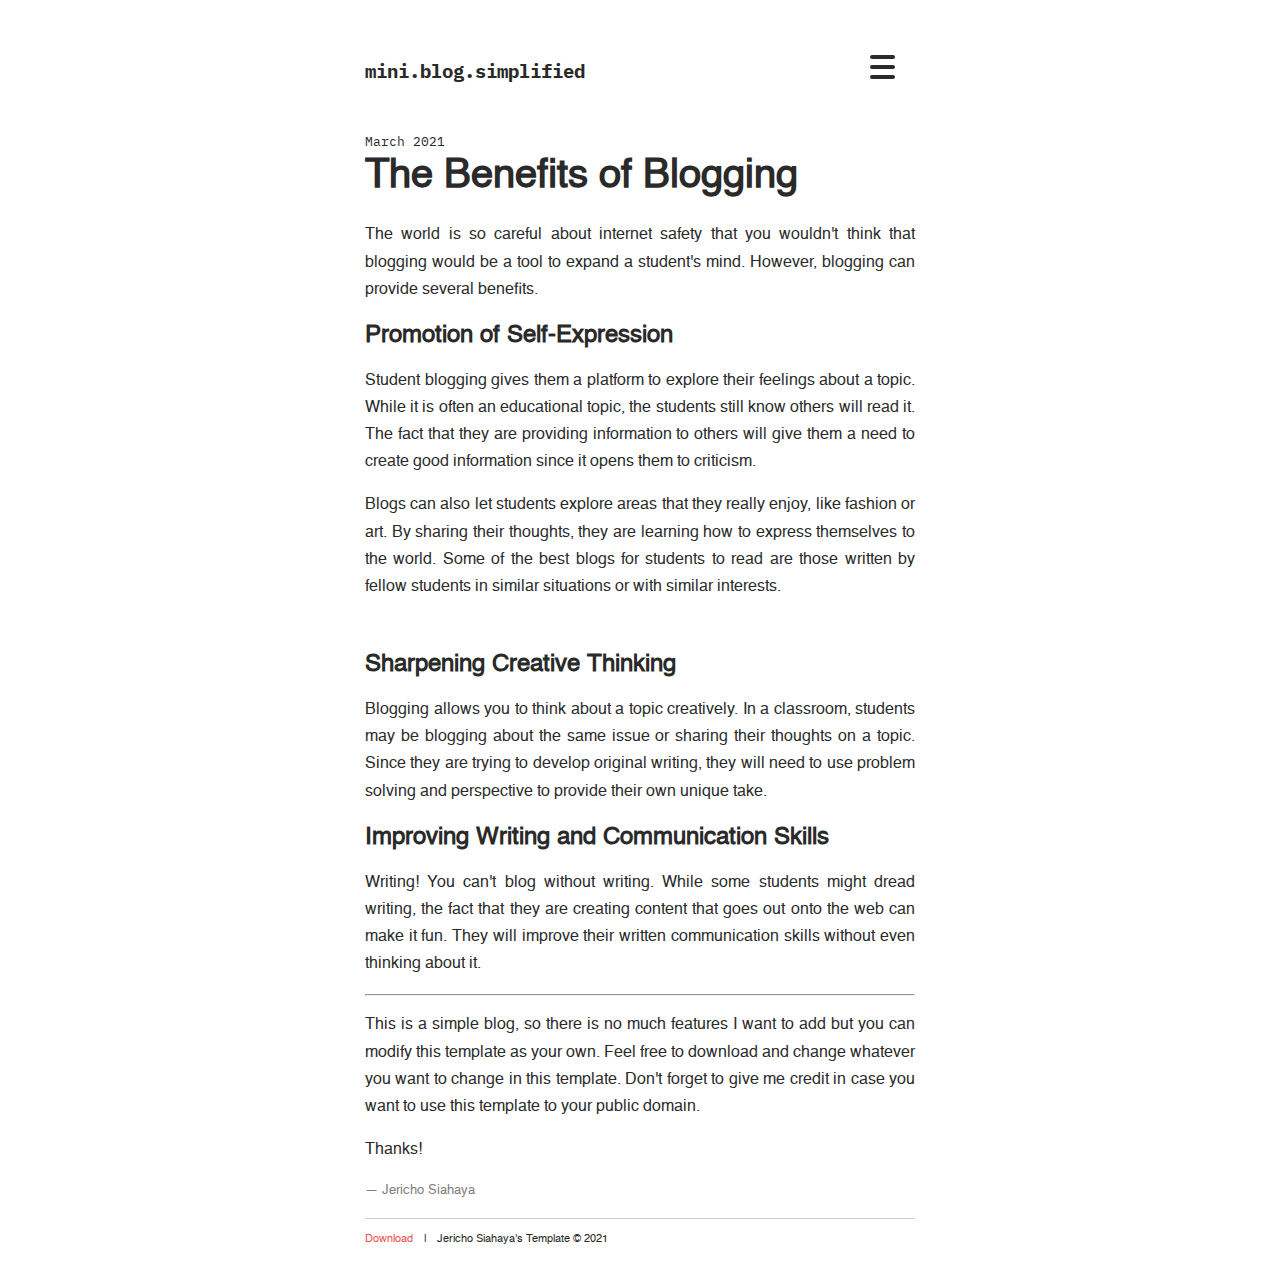
==== miniblog-simplified/index.html @ cdc386af "Update index.html" ====
<!DOCTYPE html>
<html lang="en" dir="ltr">

<head>
  <meta charset="utf-8">
  <meta name="theme-color" content="#2a2a2a">
  <meta name="viewport" content="width=device-width, initial-scale=1.0">
  <link rel="shortcut icon" href="assets/pictures/icon.png" />
  <link href="https://fonts.googleapis.com/css?family=IBM+Plex+Mono&display=swap" rel="stylesheet">
  <link rel="stylesheet" href="https://cdnjs.cloudflare.com/ajax/libs/Chart.js/2.9.3/Chart.css" />
  <link rel="stylesheet" href="https://cdnjs.cloudflare.com/ajax/libs/Chart.js/2.9.3/Chart.css" />
  <link href="https://unpkg.com/aos@2.3.1/dist/aos.css" rel="stylesheet">
  <link href="https://emoji-css.afeld.me/emoji.css" rel="stylesheet">
  <link rel="stylesheet" href="assets/styles/hamburger.css">
  <link rel="stylesheet" href="assets/styles/style.min.css?version=1">
  <title>Mini Blog Simplified Template | Jericho Siahaya</title>
</head>

<body>
  <div class="container">
    <!-- Title & Header -->
    <div class="title">
      <a href="https://data.ultimagz.com/">
        <h3 class="mod-title"><i class="em em-kiwifruit" aria-role="presentation" aria-label="KIWIFRUIT"></i></i>
          mini.blog.simplified</h3>
      </a>
      <nav>
        <div class="hamburger hamburger--elastic" style="float:right;">
          <div class="hamburger-box">
            <div class="hamburger-inner"></div>
          </div>
        </div>
      </nav>
    </div>

    <!--Navbar Hamburger-->
    <div id="popUpNav" class="menu" onclick="closeNav()">
      <a href="tips.html" target="_blank">
        <h2> Some Tips </h2>
      </a>
      <a href="https://github.com/jerichosiahaya" target="_blank">
        <h2> My Github </h2>
      </a>
      <a href="https://github.com/jerichosiahaya/miniblog-simplified" target="_blank">
        <h2> Download this template </h2>
      </a>
      <div class="footer-nav">
        <i class="em em-email" aria-role="presentation" aria-label="ENVELOPE"></i> <b><u>jericho.siahaya@gmail.com</u></b></a>
      </div>
    </div>

    <!-- Content -->
    <div id="wrapper">
      <!-- Date and Title -->
      <!-- Use class="img-center" for centering the pictures -->
      <div class="caption">March 2021</div>
      <h1>The Benefits of Blogging</h1>

      <!-- Paragraph, pictures or videos goes here  -->
      <p>The world is so careful about internet safety that you wouldn't think that blogging would be a tool to expand
        a
        student's mind. However, blogging can provide several benefits.</p>
      <h2>Promotion of Self-Expression</h2>
      <p>Student blogging gives them a platform to explore their feelings about a topic. While it is often an
        educational topic, the students still know others will read it. The fact that they are providing information to
        others will give them a need to create good information since it opens them to criticism.
      </p>
      <p>Blogs can also let students explore areas that they really enjoy, like fashion or art. By sharing their
        thoughts, they are learning how to express themselves to the world. Some of the best blogs for students to read
        are those written by fellow students in similar situations or with similar interests.</p>

      <!--Pictures-->
      <!-- I use class name meme because the original is intended for a meme :) -->
      <div class="item" data-aos="fade">
        <img class="meme" src="https://d1y8sb8igg2f8e.cloudfront.net/images/shutterstock_1670558224.width-800.jpg"
          alt="">
      </div>
      <h2>Sharpening Creative Thinking</h2>
      <p>Blogging allows you to think about a topic creatively. In a classroom, students may be blogging about the same
        issue or sharing their thoughts on a topic. Since they are trying to develop original writing, they will need to
        use problem solving and perspective to provide their own unique take.</p>
      <h2>Improving Writing and Communication Skills</h2>
      <p>Writing! You can't blog without writing. While some students might dread writing, the fact that they are
        creating content that goes out onto the web can make it fun. They will improve their written communication
        skills without even thinking about it.</p>
      <hr>
      <p>This is a simple blog, so there is no much features I want to add but you can modify this template as your own.
        Feel free to download and change whatever you want to change in this template. Don't forget to give me credit in
        case you want to use this template to your public domain.</p>

      <p>Thanks!</p>
      <p style="font-size: small; color: grey;">— Jericho Siahaya</p>


      <!-- Footer -->
      <div class="footer">
        <p><a href="https://github.com/jerichosiahaya/miniblog-simplified" target="_blank">Download</a></p>
        <p>|</p>
        <p>Jericho Siahaya's Template © 2021</p>
      </div>
      <!-- Footer -->

      <!--close wrapper-->
    </div>
    <!--close container-->
  </div>
  <!-- JS Script goes here -->
  <script src="https://cdnjs.cloudflare.com/ajax/libs/Chart.js/2.9.3/Chart.bundle.min.js"></script>
  <script src="https://cdnjs.cloudflare.com/ajax/libs/Chart.js/2.9.3/Chart.min.js"></script>
  <script src="https://unpkg.com/aos@2.3.1/dist/aos.js"></script>
  <script src="assets/script/script.min.js?version=2" charset="utf-8"></script>
</body>

</html>
---- miniblog-simplified/assets/styles/hamburger.css ----
/*!
 * Hamburgers
 * @description Tasty CSS-animated hamburgers
 * @author Jonathan Suh @jonsuh
 * @site https://jonsuh.com/hamburgers
 * @link https://github.com/jonsuh/hamburgers
 */
.hamburger {
  padding: 15px 15px;
  display: inline-block;
  cursor: pointer;
  transition-property: opacity, filter;
  transition-duration: 0.15s;
  transition-timing-function: linear;
  font: inherit;
  color: inherit;
  text-transform: none;
  background-color: transparent;
  border: 0;
  margin: 0;
  overflow: visible; }
  .hamburger:hover {
    opacity: 0.7; }
  .hamburger.is-active:hover {
    opacity: 0.7; }
  .hamburger.is-active .hamburger-inner,
  .hamburger.is-active .hamburger-inner::before,
  .hamburger.is-active .hamburger-inner::after {
    background-color: #2a2a2a; }

.hamburger-box {
  width: 30px;
  height: 24px;
  display: inline-block;
  position: relative; }

.hamburger-inner {
  display: block;
  top: 50%;
  margin-top: -2px; }
  .hamburger-inner, .hamburger-inner::before, .hamburger-inner::after {
    width: 25px;
    height: 4px;
    background-color: #2a2a2a;
    border-radius: 4px;
    position: absolute;
    transition-property: transform;
    transition-duration: 0.15s;
    transition-timing-function: ease; }
  .hamburger-inner::before, .hamburger-inner::after {
    content: "";
    display: block; }
  .hamburger-inner::before {
    top: -5px; }
  .hamburger-inner::after {
    bottom: -5px; }

/*
   * 3DX
   */
.hamburger--3dx .hamburger-box {
  perspective: 80px; }

.hamburger--3dx .hamburger-inner {
  transition: transform 0.15s cubic-bezier(0.645, 0.045, 0.355, 1), background-color 0s 0.1s cubic-bezier(0.645, 0.045, 0.355, 1); }
  .hamburger--3dx .hamburger-inner::before, .hamburger--3dx .hamburger-inner::after {
    transition: transform 0s 0.1s cubic-bezier(0.645, 0.045, 0.355, 1); }

.hamburger--3dx.is-active .hamburger-inner {
  background-color: transparent !important;
  transform: rotateY(180deg); }
  .hamburger--3dx.is-active .hamburger-inner::before {
    transform: translate3d(0, 10px, 0) rotate(45deg); }
  .hamburger--3dx.is-active .hamburger-inner::after {
    transform: translate3d(0, -10px, 0) rotate(-45deg); }

/*
   * 3DX Reverse
   */
.hamburger--3dx-r .hamburger-box {
  perspective: 80px; }

.hamburger--3dx-r .hamburger-inner {
  transition: transform 0.15s cubic-bezier(0.645, 0.045, 0.355, 1), background-color 0s 0.1s cubic-bezier(0.645, 0.045, 0.355, 1); }
  .hamburger--3dx-r .hamburger-inner::before, .hamburger--3dx-r .hamburger-inner::after {
    transition: transform 0s 0.1s cubic-bezier(0.645, 0.045, 0.355, 1); }

.hamburger--3dx-r.is-active .hamburger-inner {
  background-color: transparent !important;
  transform: rotateY(-180deg); }
  .hamburger--3dx-r.is-active .hamburger-inner::before {
    transform: translate3d(0, 10px, 0) rotate(45deg); }
  .hamburger--3dx-r.is-active .hamburger-inner::after {
    transform: translate3d(0, -10px, 0) rotate(-45deg); }

/*
   * 3DY
   */
.hamburger--3dy .hamburger-box {
  perspective: 80px; }

.hamburger--3dy .hamburger-inner {
  transition: transform 0.15s cubic-bezier(0.645, 0.045, 0.355, 1), background-color 0s 0.1s cubic-bezier(0.645, 0.045, 0.355, 1); }
  .hamburger--3dy .hamburger-inner::before, .hamburger--3dy .hamburger-inner::after {
    transition: transform 0s 0.1s cubic-bezier(0.645, 0.045, 0.355, 1); }

.hamburger--3dy.is-active .hamburger-inner {
  background-color: transparent !important;
  transform: rotateX(-180deg); }
  .hamburger--3dy.is-active .hamburger-inner::before {
    transform: translate3d(0, 10px, 0) rotate(45deg); }
  .hamburger--3dy.is-active .hamburger-inner::after {
    transform: translate3d(0, -10px, 0) rotate(-45deg); }

/*
   * 3DY Reverse
   */
.hamburger--3dy-r .hamburger-box {
  perspective: 80px; }

.hamburger--3dy-r .hamburger-inner {
  transition: transform 0.15s cubic-bezier(0.645, 0.045, 0.355, 1), background-color 0s 0.1s cubic-bezier(0.645, 0.045, 0.355, 1); }
  .hamburger--3dy-r .hamburger-inner::before, .hamburger--3dy-r .hamburger-inner::after {
    transition: transform 0s 0.1s cubic-bezier(0.645, 0.045, 0.355, 1); }

.hamburger--3dy-r.is-active .hamburger-inner {
  background-color: transparent !important;
  transform: rotateX(180deg); }
  .hamburger--3dy-r.is-active .hamburger-inner::before {
    transform: translate3d(0, 10px, 0) rotate(45deg); }
  .hamburger--3dy-r.is-active .hamburger-inner::after {
    transform: translate3d(0, -10px, 0) rotate(-45deg); }

/*
   * 3DXY
   */
.hamburger--3dxy .hamburger-box {
  perspective: 80px; }

.hamburger--3dxy .hamburger-inner {
  transition: transform 0.15s cubic-bezier(0.645, 0.045, 0.355, 1), background-color 0s 0.1s cubic-bezier(0.645, 0.045, 0.355, 1); }
  .hamburger--3dxy .hamburger-inner::before, .hamburger--3dxy .hamburger-inner::after {
    transition: transform 0s 0.1s cubic-bezier(0.645, 0.045, 0.355, 1); }

.hamburger--3dxy.is-active .hamburger-inner {
  background-color: transparent !important;
  transform: rotateX(180deg) rotateY(180deg); }
  .hamburger--3dxy.is-active .hamburger-inner::before {
    transform: translate3d(0, 10px, 0) rotate(45deg); }
  .hamburger--3dxy.is-active .hamburger-inner::after {
    transform: translate3d(0, -10px, 0) rotate(-45deg); }

/*
   * 3DXY Reverse
   */
.hamburger--3dxy-r .hamburger-box {
  perspective: 80px; }

.hamburger--3dxy-r .hamburger-inner {
  transition: transform 0.15s cubic-bezier(0.645, 0.045, 0.355, 1), background-color 0s 0.1s cubic-bezier(0.645, 0.045, 0.355, 1); }
  .hamburger--3dxy-r .hamburger-inner::before, .hamburger--3dxy-r .hamburger-inner::after {
    transition: transform 0s 0.1s cubic-bezier(0.645, 0.045, 0.355, 1); }

.hamburger--3dxy-r.is-active .hamburger-inner {
  background-color: transparent !important;
  transform: rotateX(180deg) rotateY(180deg) rotateZ(-180deg); }
  .hamburger--3dxy-r.is-active .hamburger-inner::before {
    transform: translate3d(0, 10px, 0) rotate(45deg); }
  .hamburger--3dxy-r.is-active .hamburger-inner::after {
    transform: translate3d(0, -10px, 0) rotate(-45deg); }

/*
   * Arrow
   */
.hamburger--arrow.is-active .hamburger-inner::before {
  transform: translate3d(-8px, 0, 0) rotate(-45deg) scale(0.7, 1); }

.hamburger--arrow.is-active .hamburger-inner::after {
  transform: translate3d(-8px, 0, 0) rotate(45deg) scale(0.7, 1); }

/*
   * Arrow Right
   */
.hamburger--arrow-r.is-active .hamburger-inner::before {
  transform: translate3d(8px, 0, 0) rotate(45deg) scale(0.7, 1); }

.hamburger--arrow-r.is-active .hamburger-inner::after {
  transform: translate3d(8px, 0, 0) rotate(-45deg) scale(0.7, 1); }

/*
   * Arrow Alt
   */
.hamburger--arrowalt .hamburger-inner::before {
  transition: top 0.1s 0.1s ease, transform 0.1s cubic-bezier(0.165, 0.84, 0.44, 1); }

.hamburger--arrowalt .hamburger-inner::after {
  transition: bottom 0.1s 0.1s ease, transform 0.1s cubic-bezier(0.165, 0.84, 0.44, 1); }

.hamburger--arrowalt.is-active .hamburger-inner::before {
  top: 0;
  transform: translate3d(-8px, -10px, 0) rotate(-45deg) scale(0.7, 1);
  transition: top 0.1s ease, transform 0.1s 0.1s cubic-bezier(0.895, 0.03, 0.685, 0.22); }

.hamburger--arrowalt.is-active .hamburger-inner::after {
  bottom: 0;
  transform: translate3d(-8px, 10px, 0) rotate(45deg) scale(0.7, 1);
  transition: bottom 0.1s ease, transform 0.1s 0.1s cubic-bezier(0.895, 0.03, 0.685, 0.22); }

/*
   * Arrow Alt Right
   */
.hamburger--arrowalt-r .hamburger-inner::before {
  transition: top 0.1s 0.1s ease, transform 0.1s cubic-bezier(0.165, 0.84, 0.44, 1); }

.hamburger--arrowalt-r .hamburger-inner::after {
  transition: bottom 0.1s 0.1s ease, transform 0.1s cubic-bezier(0.165, 0.84, 0.44, 1); }

.hamburger--arrowalt-r.is-active .hamburger-inner::before {
  top: 0;
  transform: translate3d(8px, -10px, 0) rotate(45deg) scale(0.7, 1);
  transition: top 0.1s ease, transform 0.1s 0.1s cubic-bezier(0.895, 0.03, 0.685, 0.22); }

.hamburger--arrowalt-r.is-active .hamburger-inner::after {
  bottom: 0;
  transform: translate3d(8px, 10px, 0) rotate(-45deg) scale(0.7, 1);
  transition: bottom 0.1s ease, transform 0.1s 0.1s cubic-bezier(0.895, 0.03, 0.685, 0.22); }

/*
   * Arrow Turn
   */
.hamburger--arrowturn.is-active .hamburger-inner {
  transform: rotate(-180deg); }
  .hamburger--arrowturn.is-active .hamburger-inner::before {
    transform: translate3d(8px, 0, 0) rotate(45deg) scale(0.7, 1); }
  .hamburger--arrowturn.is-active .hamburger-inner::after {
    transform: translate3d(8px, 0, 0) rotate(-45deg) scale(0.7, 1); }

/*
   * Arrow Turn Right
   */
.hamburger--arrowturn-r.is-active .hamburger-inner {
  transform: rotate(-180deg); }
  .hamburger--arrowturn-r.is-active .hamburger-inner::before {
    transform: translate3d(-8px, 0, 0) rotate(-45deg) scale(0.7, 1); }
  .hamburger--arrowturn-r.is-active .hamburger-inner::after {
    transform: translate3d(-8px, 0, 0) rotate(45deg) scale(0.7, 1); }

/*
   * Boring
   */
.hamburger--boring .hamburger-inner, .hamburger--boring .hamburger-inner::before, .hamburger--boring .hamburger-inner::after {
  transition-property: none; }

.hamburger--boring.is-active .hamburger-inner {
  transform: rotate(45deg); }
  .hamburger--boring.is-active .hamburger-inner::before {
    top: 0;
    opacity: 0; }
  .hamburger--boring.is-active .hamburger-inner::after {
    bottom: 0;
    transform: rotate(-90deg); }

/*
   * Collapse
   */
.hamburger--collapse .hamburger-inner {
  top: auto;
  bottom: 0;
  transition-duration: 0.13s;
  transition-delay: 0.13s;
  transition-timing-function: cubic-bezier(0.55, 0.055, 0.675, 0.19); }
  .hamburger--collapse .hamburger-inner::after {
    top: -20px;
    transition: top 0.2s 0.2s cubic-bezier(0.33333, 0.66667, 0.66667, 1), opacity 0.1s linear; }
  .hamburger--collapse .hamburger-inner::before {
    transition: top 0.12s 0.2s cubic-bezier(0.33333, 0.66667, 0.66667, 1), transform 0.13s cubic-bezier(0.55, 0.055, 0.675, 0.19); }

.hamburger--collapse.is-active .hamburger-inner {
  transform: translate3d(0, -10px, 0) rotate(-45deg);
  transition-delay: 0.22s;
  transition-timing-function: cubic-bezier(0.215, 0.61, 0.355, 1); }
  .hamburger--collapse.is-active .hamburger-inner::after {
    top: 0;
    opacity: 0;
    transition: top 0.2s cubic-bezier(0.33333, 0, 0.66667, 0.33333), opacity 0.1s 0.22s linear; }
  .hamburger--collapse.is-active .hamburger-inner::before {
    top: 0;
    transform: rotate(-90deg);
    transition: top 0.1s 0.16s cubic-bezier(0.33333, 0, 0.66667, 0.33333), transform 0.13s 0.25s cubic-bezier(0.215, 0.61, 0.355, 1); }

/*
   * Collapse Reverse
   */
.hamburger--collapse-r .hamburger-inner {
  top: auto;
  bottom: 0;
  transition-duration: 0.13s;
  transition-delay: 0.13s;
  transition-timing-function: cubic-bezier(0.55, 0.055, 0.675, 0.19); }
  .hamburger--collapse-r .hamburger-inner::after {
    top: -20px;
    transition: top 0.2s 0.2s cubic-bezier(0.33333, 0.66667, 0.66667, 1), opacity 0.1s linear; }
  .hamburger--collapse-r .hamburger-inner::before {
    transition: top 0.12s 0.2s cubic-bezier(0.33333, 0.66667, 0.66667, 1), transform 0.13s cubic-bezier(0.55, 0.055, 0.675, 0.19); }

.hamburger--collapse-r.is-active .hamburger-inner {
  transform: translate3d(0, -10px, 0) rotate(45deg);
  transition-delay: 0.22s;
  transition-timing-function: cubic-bezier(0.215, 0.61, 0.355, 1); }
  .hamburger--collapse-r.is-active .hamburger-inner::after {
    top: 0;
    opacity: 0;
    transition: top 0.2s cubic-bezier(0.33333, 0, 0.66667, 0.33333), opacity 0.1s 0.22s linear; }
  .hamburger--collapse-r.is-active .hamburger-inner::before {
    top: 0;
    transform: rotate(90deg);
    transition: top 0.1s 0.16s cubic-bezier(0.33333, 0, 0.66667, 0.33333), transform 0.13s 0.25s cubic-bezier(0.215, 0.61, 0.355, 1); }

/*
   * Elastic
   */
.hamburger--elastic .hamburger-inner {
  top: 2px;
  transition-duration: 0.275s;
  transition-timing-function: cubic-bezier(0.68, -0.55, 0.265, 1.55); }
  .hamburger--elastic .hamburger-inner::before {
    top: 10px;
    transition: opacity 0.125s 0.275s ease; }
  .hamburger--elastic .hamburger-inner::after {
    top: 20px;
    transition: transform 0.275s cubic-bezier(0.68, -0.55, 0.265, 1.55); }

.hamburger--elastic.is-active .hamburger-inner {
  transform: translate3d(0, 10px, 0) rotate(135deg);
  transition-delay: 0.075s; }
  .hamburger--elastic.is-active .hamburger-inner::before {
    transition-delay: 0s;
    opacity: 0; }
  .hamburger--elastic.is-active .hamburger-inner::after {
    transform: translate3d(0, -20px, 0) rotate(-270deg);
    transition-delay: 0.075s; }

/*
   * Elastic Reverse
   */
.hamburger--elastic-r .hamburger-inner {
  top: 2px;
  transition-duration: 0.275s;
  transition-timing-function: cubic-bezier(0.68, -0.55, 0.265, 1.55); }
  .hamburger--elastic-r .hamburger-inner::before {
    top: 10px;
    transition: opacity 0.125s 0.275s ease; }
  .hamburger--elastic-r .hamburger-inner::after {
    top: 20px;
    transition: transform 0.275s cubic-bezier(0.68, -0.55, 0.265, 1.55); }

.hamburger--elastic-r.is-active .hamburger-inner {
  transform: translate3d(0, 10px, 0) rotate(-135deg);
  transition-delay: 0.075s; }
  .hamburger--elastic-r.is-active .hamburger-inner::before {
    transition-delay: 0s;
    opacity: 0; }
  .hamburger--elastic-r.is-active .hamburger-inner::after {
    transform: translate3d(0, -20px, 0) rotate(270deg);
    transition-delay: 0.075s; }

/*
   * Emphatic
   */
.hamburger--emphatic {
  overflow: hidden; }
  .hamburger--emphatic .hamburger-inner {
    transition: background-color 0.125s 0.175s ease-in; }
    .hamburger--emphatic .hamburger-inner::before {
      left: 0;
      transition: transform 0.125s cubic-bezier(0.6, 0.04, 0.98, 0.335), top 0.05s 0.125s linear, left 0.125s 0.175s ease-in; }
    .hamburger--emphatic .hamburger-inner::after {
      top: 10px;
      right: 0;
      transition: transform 0.125s cubic-bezier(0.6, 0.04, 0.98, 0.335), top 0.05s 0.125s linear, right 0.125s 0.175s ease-in; }
  .hamburger--emphatic.is-active .hamburger-inner {
    transition-delay: 0s;
    transition-timing-function: ease-out;
    background-color: transparent !important; }
    .hamburger--emphatic.is-active .hamburger-inner::before {
      left: -80px;
      top: -80px;
      transform: translate3d(80px, 80px, 0) rotate(45deg);
      transition: left 0.125s ease-out, top 0.05s 0.125s linear, transform 0.125s 0.175s cubic-bezier(0.075, 0.82, 0.165, 1); }
    .hamburger--emphatic.is-active .hamburger-inner::after {
      right: -80px;
      top: -80px;
      transform: translate3d(-80px, 80px, 0) rotate(-45deg);
      transition: right 0.125s ease-out, top 0.05s 0.125s linear, transform 0.125s 0.175s cubic-bezier(0.075, 0.82, 0.165, 1); }

/*
   * Emphatic Reverse
   */
.hamburger--emphatic-r {
  overflow: hidden; }
  .hamburger--emphatic-r .hamburger-inner {
    transition: background-color 0.125s 0.175s ease-in; }
    .hamburger--emphatic-r .hamburger-inner::before {
      left: 0;
      transition: transform 0.125s cubic-bezier(0.6, 0.04, 0.98, 0.335), top 0.05s 0.125s linear, left 0.125s 0.175s ease-in; }
    .hamburger--emphatic-r .hamburger-inner::after {
      top: 10px;
      right: 0;
      transition: transform 0.125s cubic-bezier(0.6, 0.04, 0.98, 0.335), top 0.05s 0.125s linear, right 0.125s 0.175s ease-in; }
  .hamburger--emphatic-r.is-active .hamburger-inner {
    transition-delay: 0s;
    transition-timing-function: ease-out;
    background-color: transparent !important; }
    .hamburger--emphatic-r.is-active .hamburger-inner::before {
      left: -80px;
      top: 80px;
      transform: translate3d(80px, -80px, 0) rotate(-45deg);
      transition: left 0.125s ease-out, top 0.05s 0.125s linear, transform 0.125s 0.175s cubic-bezier(0.075, 0.82, 0.165, 1); }
    .hamburger--emphatic-r.is-active .hamburger-inner::after {
      right: -80px;
      top: 80px;
      transform: translate3d(-80px, -80px, 0) rotate(45deg);
      transition: right 0.125s ease-out, top 0.05s 0.125s linear, transform 0.125s 0.175s cubic-bezier(0.075, 0.82, 0.165, 1); }

/*
   * Minus
   */
.hamburger--minus .hamburger-inner::before, .hamburger--minus .hamburger-inner::after {
  transition: bottom 0.08s 0s ease-out, top 0.08s 0s ease-out, opacity 0s linear; }

.hamburger--minus.is-active .hamburger-inner::before, .hamburger--minus.is-active .hamburger-inner::after {
  opacity: 0;
  transition: bottom 0.08s ease-out, top 0.08s ease-out, opacity 0s 0.08s linear; }

.hamburger--minus.is-active .hamburger-inner::before {
  top: 0; }

.hamburger--minus.is-active .hamburger-inner::after {
  bottom: 0; }

/*
   * Slider
   */
.hamburger--slider .hamburger-inner {
  top: 2px; }
  .hamburger--slider .hamburger-inner::before {
    top: 10px;
    transition-property: transform, opacity;
    transition-timing-function: ease;
    transition-duration: 0.15s; }
  .hamburger--slider .hamburger-inner::after {
    top: 20px; }

.hamburger--slider.is-active .hamburger-inner {
  transform: translate3d(0, 10px, 0) rotate(45deg); }
  .hamburger--slider.is-active .hamburger-inner::before {
    transform: rotate(-45deg) translate3d(-5.71429px, -6px, 0);
    opacity: 0; }
  .hamburger--slider.is-active .hamburger-inner::after {
    transform: translate3d(0, -20px, 0) rotate(-90deg); }

/*
   * Slider Reverse
   */
.hamburger--slider-r .hamburger-inner {
  top: 2px; }
  .hamburger--slider-r .hamburger-inner::before {
    top: 10px;
    transition-property: transform, opacity;
    transition-timing-function: ease;
    transition-duration: 0.15s; }
  .hamburger--slider-r .hamburger-inner::after {
    top: 20px; }

.hamburger--slider-r.is-active .hamburger-inner {
  transform: translate3d(0, 10px, 0) rotate(-45deg); }
  .hamburger--slider-r.is-active .hamburger-inner::before {
    transform: rotate(45deg) translate3d(5.71429px, -6px, 0);
    opacity: 0; }
  .hamburger--slider-r.is-active .hamburger-inner::after {
    transform: translate3d(0, -20px, 0) rotate(90deg); }

/*
   * Spin
   */
.hamburger--spin .hamburger-inner {
  transition-duration: 0.22s;
  transition-timing-function: cubic-bezier(0.55, 0.055, 0.675, 0.19); }
  .hamburger--spin .hamburger-inner::before {
    transition: top 0.1s 0.25s ease-in, opacity 0.1s ease-in; }
  .hamburger--spin .hamburger-inner::after {
    transition: bottom 0.1s 0.25s ease-in, transform 0.22s cubic-bezier(0.55, 0.055, 0.675, 0.19); }

.hamburger--spin.is-active .hamburger-inner {
  transform: rotate(225deg);
  transition-delay: 0.12s;
  transition-timing-function: cubic-bezier(0.215, 0.61, 0.355, 1); }
  .hamburger--spin.is-active .hamburger-inner::before {
    top: 0;
    opacity: 0;
    transition: top 0.1s ease-out, opacity 0.1s 0.12s ease-out; }
  .hamburger--spin.is-active .hamburger-inner::after {
    bottom: 0;
    transform: rotate(-90deg);
    transition: bottom 0.1s ease-out, transform 0.22s 0.12s cubic-bezier(0.215, 0.61, 0.355, 1); }

/*
   * Spin Reverse
   */
.hamburger--spin-r .hamburger-inner {
  transition-duration: 0.22s;
  transition-timing-function: cubic-bezier(0.55, 0.055, 0.675, 0.19); }
  .hamburger--spin-r .hamburger-inner::before {
    transition: top 0.1s 0.25s ease-in, opacity 0.1s ease-in; }
  .hamburger--spin-r .hamburger-inner::after {
    transition: bottom 0.1s 0.25s ease-in, transform 0.22s cubic-bezier(0.55, 0.055, 0.675, 0.19); }

.hamburger--spin-r.is-active .hamburger-inner {
  transform: rotate(-225deg);
  transition-delay: 0.12s;
  transition-timing-function: cubic-bezier(0.215, 0.61, 0.355, 1); }
  .hamburger--spin-r.is-active .hamburger-inner::before {
    top: 0;
    opacity: 0;
    transition: top 0.1s ease-out, opacity 0.1s 0.12s ease-out; }
  .hamburger--spin-r.is-active .hamburger-inner::after {
    bottom: 0;
    transform: rotate(90deg);
    transition: bottom 0.1s ease-out, transform 0.22s 0.12s cubic-bezier(0.215, 0.61, 0.355, 1); }

/*
   * Spring
   */
.hamburger--spring .hamburger-inner {
  top: 2px;
  transition: background-color 0s 0.13s linear; }
  .hamburger--spring .hamburger-inner::before {
    top: 10px;
    transition: top 0.1s 0.2s cubic-bezier(0.33333, 0.66667, 0.66667, 1), transform 0.13s cubic-bezier(0.55, 0.055, 0.675, 0.19); }
  .hamburger--spring .hamburger-inner::after {
    top: 20px;
    transition: top 0.2s 0.2s cubic-bezier(0.33333, 0.66667, 0.66667, 1), transform 0.13s cubic-bezier(0.55, 0.055, 0.675, 0.19); }

.hamburger--spring.is-active .hamburger-inner {
  transition-delay: 0.22s;
  background-color: transparent !important; }
  .hamburger--spring.is-active .hamburger-inner::before {
    top: 0;
    transition: top 0.1s 0.15s cubic-bezier(0.33333, 0, 0.66667, 0.33333), transform 0.13s 0.22s cubic-bezier(0.215, 0.61, 0.355, 1);
    transform: translate3d(0, 10px, 0) rotate(45deg); }
  .hamburger--spring.is-active .hamburger-inner::after {
    top: 0;
    transition: top 0.2s cubic-bezier(0.33333, 0, 0.66667, 0.33333), transform 0.13s 0.22s cubic-bezier(0.215, 0.61, 0.355, 1);
    transform: translate3d(0, 10px, 0) rotate(-45deg); }

/*
   * Spring Reverse
   */
.hamburger--spring-r .hamburger-inner {
  top: auto;
  bottom: 0;
  transition-duration: 0.13s;
  transition-delay: 0s;
  transition-timing-function: cubic-bezier(0.55, 0.055, 0.675, 0.19); }
  .hamburger--spring-r .hamburger-inner::after {
    top: -20px;
    transition: top 0.2s 0.2s cubic-bezier(0.33333, 0.66667, 0.66667, 1), opacity 0s linear; }
  .hamburger--spring-r .hamburger-inner::before {
    transition: top 0.1s 0.2s cubic-bezier(0.33333, 0.66667, 0.66667, 1), transform 0.13s cubic-bezier(0.55, 0.055, 0.675, 0.19); }

.hamburger--spring-r.is-active .hamburger-inner {
  transform: translate3d(0, -10px, 0) rotate(-45deg);
  transition-delay: 0.22s;
  transition-timing-function: cubic-bezier(0.215, 0.61, 0.355, 1); }
  .hamburger--spring-r.is-active .hamburger-inner::after {
    top: 0;
    opacity: 0;
    transition: top 0.2s cubic-bezier(0.33333, 0, 0.66667, 0.33333), opacity 0s 0.22s linear; }
  .hamburger--spring-r.is-active .hamburger-inner::before {
    top: 0;
    transform: rotate(90deg);
    transition: top 0.1s 0.15s cubic-bezier(0.33333, 0, 0.66667, 0.33333), transform 0.13s 0.22s cubic-bezier(0.215, 0.61, 0.355, 1); }

/*
   * Stand
   */
.hamburger--stand .hamburger-inner {
  transition: transform 0.075s 0.15s cubic-bezier(0.55, 0.055, 0.675, 0.19), background-color 0s 0.075s linear; }
  .hamburger--stand .hamburger-inner::before {
    transition: top 0.075s 0.075s ease-in, transform 0.075s 0s cubic-bezier(0.55, 0.055, 0.675, 0.19); }
  .hamburger--stand .hamburger-inner::after {
    transition: bottom 0.075s 0.075s ease-in, transform 0.075s 0s cubic-bezier(0.55, 0.055, 0.675, 0.19); }

.hamburger--stand.is-active .hamburger-inner {
  transform: rotate(90deg);
  background-color: transparent !important;
  transition: transform 0.075s 0s cubic-bezier(0.215, 0.61, 0.355, 1), background-color 0s 0.15s linear; }
  .hamburger--stand.is-active .hamburger-inner::before {
    top: 0;
    transform: rotate(-45deg);
    transition: top 0.075s 0.1s ease-out, transform 0.075s 0.15s cubic-bezier(0.215, 0.61, 0.355, 1); }
  .hamburger--stand.is-active .hamburger-inner::after {
    bottom: 0;
    transform: rotate(45deg);
    transition: bottom 0.075s 0.1s ease-out, transform 0.075s 0.15s cubic-bezier(0.215, 0.61, 0.355, 1); }

/*
   * Stand Reverse
   */
.hamburger--stand-r .hamburger-inner {
  transition: transform 0.075s 0.15s cubic-bezier(0.55, 0.055, 0.675, 0.19), background-color 0s 0.075s linear; }
  .hamburger--stand-r .hamburger-inner::before {
    transition: top 0.075s 0.075s ease-in, transform 0.075s 0s cubic-bezier(0.55, 0.055, 0.675, 0.19); }
  .hamburger--stand-r .hamburger-inner::after {
    transition: bottom 0.075s 0.075s ease-in, transform 0.075s 0s cubic-bezier(0.55, 0.055, 0.675, 0.19); }

.hamburger--stand-r.is-active .hamburger-inner {
  transform: rotate(-90deg);
  background-color: transparent !important;
  transition: transform 0.075s 0s cubic-bezier(0.215, 0.61, 0.355, 1), background-color 0s 0.15s linear; }
  .hamburger--stand-r.is-active .hamburger-inner::before {
    top: 0;
    transform: rotate(-45deg);
    transition: top 0.075s 0.1s ease-out, transform 0.075s 0.15s cubic-bezier(0.215, 0.61, 0.355, 1); }
  .hamburger--stand-r.is-active .hamburger-inner::after {
    bottom: 0;
    transform: rotate(45deg);
    transition: bottom 0.075s 0.1s ease-out, transform 0.075s 0.15s cubic-bezier(0.215, 0.61, 0.355, 1); }

/*
   * Squeeze
   */
.hamburger--squeeze .hamburger-inner {
  transition-duration: 0.075s;
  transition-timing-function: cubic-bezier(0.55, 0.055, 0.675, 0.19); }
  .hamburger--squeeze .hamburger-inner::before {
    transition: top 0.075s 0.12s ease, opacity 0.075s ease; }
  .hamburger--squeeze .hamburger-inner::after {
    transition: bottom 0.075s 0.12s ease, transform 0.075s cubic-bezier(0.55, 0.055, 0.675, 0.19); }

.hamburger--squeeze.is-active .hamburger-inner {
  transform: rotate(45deg);
  transition-delay: 0.12s;
  transition-timing-function: cubic-bezier(0.215, 0.61, 0.355, 1); }
  .hamburger--squeeze.is-active .hamburger-inner::before {
    top: 0;
    opacity: 0;
    transition: top 0.075s ease, opacity 0.075s 0.12s ease; }
  .hamburger--squeeze.is-active .hamburger-inner::after {
    bottom: 0;
    transform: rotate(-90deg);
    transition: bottom 0.075s ease, transform 0.075s 0.12s cubic-bezier(0.215, 0.61, 0.355, 1); }

/*
   * Vortex
   */
.hamburger--vortex .hamburger-inner {
  transition-duration: 0.2s;
  transition-timing-function: cubic-bezier(0.19, 1, 0.22, 1); }
  .hamburger--vortex .hamburger-inner::before, .hamburger--vortex .hamburger-inner::after {
    transition-duration: 0s;
    transition-delay: 0.1s;
    transition-timing-function: linear; }
  .hamburger--vortex .hamburger-inner::before {
    transition-property: top, opacity; }
  .hamburger--vortex .hamburger-inner::after {
    transition-property: bottom, transform; }

.hamburger--vortex.is-active .hamburger-inner {
  transform: rotate(765deg);
  transition-timing-function: cubic-bezier(0.19, 1, 0.22, 1); }
  .hamburger--vortex.is-active .hamburger-inner::before, .hamburger--vortex.is-active .hamburger-inner::after {
    transition-delay: 0s; }
  .hamburger--vortex.is-active .hamburger-inner::before {
    top: 0;
    opacity: 0; }
  .hamburger--vortex.is-active .hamburger-inner::after {
    bottom: 0;
    transform: rotate(90deg); }

/*
   * Vortex Reverse
   */
.hamburger--vortex-r .hamburger-inner {
  transition-duration: 0.2s;
  transition-timing-function: cubic-bezier(0.19, 1, 0.22, 1); }
  .hamburger--vortex-r .hamburger-inner::before, .hamburger--vortex-r .hamburger-inner::after {
    transition-duration: 0s;
    transition-delay: 0.1s;
    transition-timing-function: linear; }
  .hamburger--vortex-r .hamburger-inner::before {
    transition-property: top, opacity; }
  .hamburger--vortex-r .hamburger-inner::after {
    transition-property: bottom, transform; }

.hamburger--vortex-r.is-active .hamburger-inner {
  transform: rotate(-765deg);
  transition-timing-function: cubic-bezier(0.19, 1, 0.22, 1); }
  .hamburger--vortex-r.is-active .hamburger-inner::before, .hamburger--vortex-r.is-active .hamburger-inner::after {
    transition-delay: 0s; }
  .hamburger--vortex-r.is-active .hamburger-inner::before {
    top: 0;
    opacity: 0; }
  .hamburger--vortex-r.is-active .hamburger-inner::after {
    bottom: 0;
    transform: rotate(-90deg); }
---- miniblog-simplified/assets/styles/style.min.css ----
body,html{color:#2a2a2a}@font-face{font-family:'helveticaregular';src:url(../../fonts/helvetica-webfont.woff2) format('woff2'),url(../../fonts/helvetica-webfont.woff) format('woff');font-weight:400;font-style:normal}.title{font-family:'IBM Plex Mono';padding-bottom:2em;padding-top:2em;text-decoration:none;color:#000;display:flex;flex-direction:row;justify-content:space-between}.mod-title{font-family:'IBM Plex Mono'}.title a{text-decoration:none;color:#2a2a2a}#popUpNav.menu{display:none;width:550px;margin:0 auto;position:absolute;z-index:-999;overflow:visible;font-family:"helveticaregular"}#popUpNav.menu footer-nav{display:inline-block;text-align:center}#popUpNav.menu h2{border-bottom:1px solid #ccc;padding-bottom:.7em}#popUpNav.menu a{text-decoration:none;color:#ef504d}#popUpNav.menu a:hover{text-decoration:underline}.container{width:550px;margin:0 auto}#wrapper{display:block}img.meme{width:100%}img.trends{width:70%;pointer-events:none;margin-left:auto;margin-right:auto;display:block}img.artikel-terbanyak{width:100%}#wrapper p{text-align:justify;font-family:"helveticaregular"}#wrapper h2,h3{font-family:"helveticaregular"}#wrapper h1{padding-top:0;margin-top:0;font-family:"helveticaregular";font-size:2.5em}#wrapper a{text-decoration:none;color:#ef504d;font-family:"helveticaregular"}#wrapper a:hover{text-decoration:underline}#wrapper h4{font-family:"helveticaregular"}.center-img{display:block;margin-left:auto;margin-right:auto;width:75%}.caption{font-family:'IBM Plex Mono';font-size:.8em;padding-bottom:.4em}p{line-height:1.7}.item{text-align:left;color:#2a2a2a;width:100%;font-family:'helveticaregular'}.item-mod{margin-top:-50px}.footer{font-family:'helveticaregular';display:flex;flex-direction:row;width:100%;margin-top:1em;border-top:1px solid #ccc}.footer p{padding-right:1em;font-size:8pt}@media only screen and (max-width:600px){html,body{padding:0;margin:0;overflow-x:hidden}.container{width:90%}.title a{width:auto}.title a{padding-right:1em}.title nav{margin-top:5px}.chart-container{position:relative;margin:auto;margin-bottom:-35px;width:90%}#popUpNav.menu{width:90%;margin:0 auto;position:absolute;z-index:999;overflow:visible;font-family:"helveticaregular"}.item-mod{margin-top:-120px}}
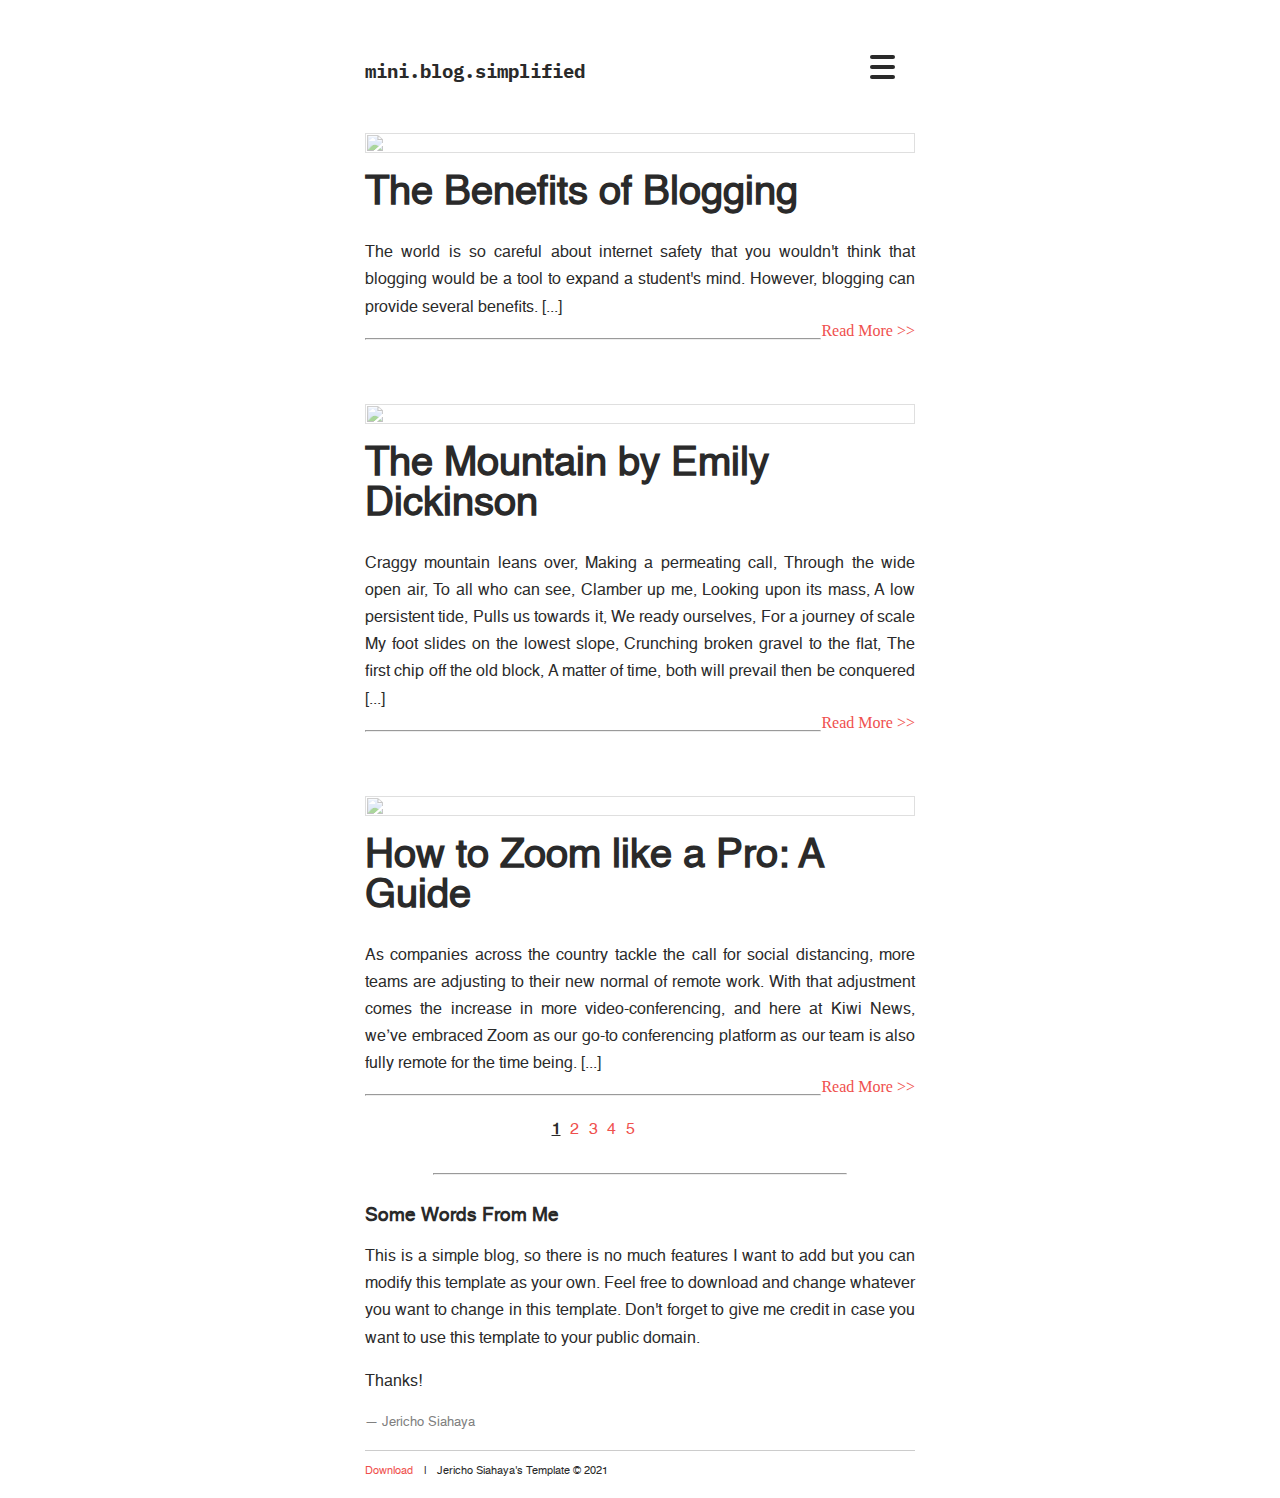
==== commit 77347ff7: "Add files via upload" ====
--- a/miniblog-simplified/index.html
+++ b/miniblog-simplified/index.html
@@ -1,114 +1,175 @@
 <!DOCTYPE html>
 <html lang="en" dir="ltr">
 
+<!-- 
+    Author: Jericho Siahaya
+    Date: Saturday, 27 March 2021
+    Feel free to use this template and modify it, but if you want to use it in your public domain,
+    please do consider give me some credit. 
+-->
+
 <head>
-  <meta charset="utf-8">
-  <meta name="theme-color" content="#2a2a2a">
-  <meta name="viewport" content="width=device-width, initial-scale=1.0">
-  <link rel="shortcut icon" href="assets/pictures/icon.png" />
-  <link href="https://fonts.googleapis.com/css?family=IBM+Plex+Mono&display=swap" rel="stylesheet">
-  <link rel="stylesheet" href="https://cdnjs.cloudflare.com/ajax/libs/Chart.js/2.9.3/Chart.css" />
-  <link rel="stylesheet" href="https://cdnjs.cloudflare.com/ajax/libs/Chart.js/2.9.3/Chart.css" />
-  <link href="https://unpkg.com/aos@2.3.1/dist/aos.css" rel="stylesheet">
-  <link href="https://emoji-css.afeld.me/emoji.css" rel="stylesheet">
-  <link rel="stylesheet" href="assets/styles/hamburger.css">
-  <link rel="stylesheet" href="assets/styles/style.min.css?version=1">
-  <title>Mini Blog Simplified Template | Jericho Siahaya</title>
+    <meta charset="utf-8">
+    <meta name="theme-color" content="#2a2a2a">
+    <meta name="viewport" content="width=device-width, initial-scale=1.0">
+    <link rel="shortcut icon" href="assets/pictures/icon.png" />
+    <link href="https://fonts.googleapis.com/css?family=IBM+Plex+Mono&display=swap" rel="stylesheet">
+    <link rel="stylesheet" href="https://cdnjs.cloudflare.com/ajax/libs/Chart.js/2.9.3/Chart.css" />
+    <link rel="stylesheet" href="https://cdnjs.cloudflare.com/ajax/libs/Chart.js/2.9.3/Chart.css" />
+    <link href="https://unpkg.com/aos@2.3.1/dist/aos.css" rel="stylesheet">
+    <link href="https://emoji-css.afeld.me/emoji.css" rel="stylesheet">
+    <link rel="stylesheet" href="assets/styles/hamburger.css">
+    <link rel="stylesheet" href="assets/styles/homepage.min.css?version=1">
+    <title>Mini Blog Simplified Template | Jericho Siahaya</title>
 </head>
 
 <body>
-  <div class="container">
-    <!-- Title & Header -->
-    <div class="title">
-      <a href="https://data.ultimagz.com/">
-        <h3 class="mod-title"><i class="em em-kiwifruit" aria-role="presentation" aria-label="KIWIFRUIT"></i></i>
-          mini.blog.simplified</h3>
-      </a>
-      <nav>
-        <div class="hamburger hamburger--elastic" style="float:right;">
-          <div class="hamburger-box">
-            <div class="hamburger-inner"></div>
-          </div>
+    <div class="container">
+
+        <!-- header -->
+        <div class="title">
+            <a href="index.html">
+                <h3 class="mod-title"><i class="em em-kiwifruit" aria-role="presentation"
+                        aria-label="KIWIFRUIT"></i></i>
+                    mini.blog.simplified</h3>
+            </a>
+            <nav>
+                <div class="hamburger hamburger--elastic" style="float:right;">
+                    <div class="hamburger-box">
+                        <div class="hamburger-inner"></div>
+                    </div>
+                </div>
+            </nav>
         </div>
-      </nav>
-    </div>
+        <!-- header -->
 
-    <!--Navbar Hamburger-->
-    <div id="popUpNav" class="menu" onclick="closeNav()">
-      <a href="tips.html" target="_blank">
-        <h2> Some Tips </h2>
-      </a>
-      <a href="https://github.com/jerichosiahaya" target="_blank">
-        <h2> My Github </h2>
-      </a>
-      <a href="https://github.com/jerichosiahaya/miniblog-simplified" target="_blank">
-        <h2> Download this template </h2>
-      </a>
-      <div class="footer-nav">
-        <i class="em em-email" aria-role="presentation" aria-label="ENVELOPE"></i> <b><u>jericho.siahaya@gmail.com</u></b></a>
-      </div>
-    </div>
+        <!--hamburger navbar -->
+        <div id="popUpNav" class="menu" onclick="closeNav()">
+            <a href="tips.html" target="_blank">
+                <h2> Some Tips </h2>
+            </a>
+            <a href="https://github.com/jerichosiahaya" target="_blank">
+                <h2> My Github </h2>
+            </a>
+            <a href="https://github.com/jerichosiahaya/miniblog-simplified" target="_blank">
+                <h2> Download this template </h2>
+            </a>
+            <div class="footer-nav">
+                <i class="em em-email" aria-role="presentation" aria-label="ENVELOPE"></i>
+                <b><u>jericho.siahaya@gmail.com</u></b></a>
+            </div>
+        </div>
+        <!--hamburger navbar -->
 
-    <!-- Content -->
-    <div id="wrapper">
-      <!-- Date and Title -->
-      <!-- Use class="img-center" for centering the pictures -->
-      <div class="caption">March 2021</div>
-      <h1>The Benefits of Blogging</h1>
+        <div id="wrapper">
 
-      <!-- Paragraph, pictures or videos goes here  -->
-      <p>The world is so careful about internet safety that you wouldn't think that blogging would be a tool to expand
-        a
-        student's mind. However, blogging can provide several benefits.</p>
-      <h2>Promotion of Self-Expression</h2>
-      <p>Student blogging gives them a platform to explore their feelings about a topic. While it is often an
-        educational topic, the students still know others will read it. The fact that they are providing information to
-        others will give them a need to create good information since it opens them to criticism.
-      </p>
-      <p>Blogs can also let students explore areas that they really enjoy, like fashion or art. By sharing their
-        thoughts, they are learning how to express themselves to the world. Some of the best blogs for students to read
-        are those written by fellow students in similar situations or with similar interests.</p>
+            <!-- article 1 -->
+            <img class="thumbnail"
+                src="https://d1y8sb8igg2f8e.cloudfront.net/images/shutterstock_1670558224.width-800.jpg" alt="">
+            <a href="article.html" class="homepage-title-link">
+                <h1>The Benefits of Blogging</h1>
+            </a>
+            <p class="description">The world is so careful about internet safety that you wouldn't think that blogging
+                would be a tool to expand a student's mind. However, blogging can provide several benefits.</p>
+            <div class="read-more">
+                <a href="article.html">Read More >></a>
+            </div>
+            <!-- article 1 -->
 
-      <!--Pictures-->
-      <!-- I use class name meme because the original is intended for a meme :) -->
-      <div class="item" data-aos="fade">
-        <img class="meme" src="https://d1y8sb8igg2f8e.cloudfront.net/images/shutterstock_1670558224.width-800.jpg"
-          alt="">
-      </div>
-      <h2>Sharpening Creative Thinking</h2>
-      <p>Blogging allows you to think about a topic creatively. In a classroom, students may be blogging about the same
-        issue or sharing their thoughts on a topic. Since they are trying to develop original writing, they will need to
-        use problem solving and perspective to provide their own unique take.</p>
-      <h2>Improving Writing and Communication Skills</h2>
-      <p>Writing! You can't blog without writing. While some students might dread writing, the fact that they are
-        creating content that goes out onto the web can make it fun. They will improve their written communication
-        skills without even thinking about it.</p>
-      <hr>
-      <p>This is a simple blog, so there is no much features I want to add but you can modify this template as your own.
-        Feel free to download and change whatever you want to change in this template. Don't forget to give me credit in
-        case you want to use this template to your public domain.</p>
+            <hr>
 
-      <p>Thanks!</p>
-      <p style="font-size: small; color: grey;">— Jericho Siahaya</p>
+            <!-- article 2 -->
+            <img class="thumbnail"
+                src="https://images.unsplash.com/photo-1616796202002-8195cd222cde?ixid=MXwxMjA3fDB8MHxwaG90by1wYWdlfHx8fGVufDB8fHw%3D&ixlib=rb-1.2.1&auto=format&fit=crop&w=1050&q=80"
+                alt="">
+            <a href="article.html" class="homepage-title-link">
+                <h1>The Mountain by Emily Dickinson</h1>
+            </a>
+            <p class="description">Craggy mountain leans over, Making a permeating call, Through the wide open air, To
+                all who can see, Clamber up me,
+
+                Looking upon its mass, A low persistent tide, Pulls us towards it, We ready ourselves, For a journey of
+                scale
+
+                My foot slides on the lowest slope, Crunching broken gravel to the flat, The first chip off the old
+                block, A matter of time, both will prevail then be conquered</p>
+            <div class="read-more">
+                <a href="article.html">Read More >></a>
+            </div>
+            <!-- article 2 -->
+
+            <hr>
+
+            <!-- article 2 -->
+            <img class="thumbnail"
+                src="https://images.unsplash.com/photo-1586980368323-8ce5db4c85ce?ixid=MXwxMjA3fDB8MHxwaG90by1wYWdlfHx8fGVufDB8fHw%3D&ixlib=rb-1.2.1&auto=format&fit=crop&w=1015&q=80"
+                alt="">
+            <a href="article.html" class="homepage-title-link">
+                <h1>How to Zoom like a Pro: A Guide</h1>
+            </a>
+            <p class="description">As companies across the country tackle the call for social distancing, more teams are
+                adjusting to their new normal of remote work. With that adjustment comes the increase in more
+                video-conferencing, and here at Kiwi News, we’ve embraced Zoom as our go-to conferencing platform as
+                our team is also fully remote for the time being.</p>
+            <div class="read-more">
+                <a href="article.html">Read More >></a>
+            </div>
+            <!-- article 2 -->
+
+            <hr>
+
+            <!-- pagination -->
+            <div class="paging">
+                <a href="">
+                    <p class="paging-active">1</p>
+                </a>
+                <a href="#">
+                    <p>2</p>
+                </a>
+                <a href="#">
+                    <p>3</p>
+                </a>
+                <a href="#">
+                    <p>4</p>
+                </a>
+                <a href="#">
+                    <p>5</p>
+                </a>
+            </div>
+            <!-- pagination -->
 
 
-      <!-- Footer -->
-      <div class="footer">
-        <p><a href="https://github.com/jerichosiahaya/miniblog-simplified" target="_blank">Download</a></p>
-        <p>|</p>
-        <p>Jericho Siahaya's Template © 2021</p>
-      </div>
-      <!-- Footer -->
 
-      <!--close wrapper-->
+            <!-- some words from the author -->
+            <hr style="width: 75%;">
+            <h3>Some Words From Me</h3>
+            <p>This is a simple blog, so there is no much features I want to add but you can modify this template as
+                your own. Feel free to download and change whatever you want to change in this template. Don't forget to
+                give me credit in case you want to use this template to your public domain.</p>
+            <p>Thanks!</p>
+            <p style="font-size: small; color: grey;">— Jericho Siahaya</p>
+            <!-- some words from the author -->
+
+            <!-- footer -->
+            <div class="footer">
+                <p><a href="https://github.com/jerichosiahaya/miniblog-simplified" target="_blank">Download</a></p>
+                <p>|</p>
+                <p>Jericho Siahaya's Template © 2021</p>
+            </div>
+            <!-- footer -->
+
+
+        </div>
+        <!--close wrapper-->
+
     </div>
     <!--close container-->
-  </div>
-  <!-- JS Script goes here -->
-  <script src="https://cdnjs.cloudflare.com/ajax/libs/Chart.js/2.9.3/Chart.bundle.min.js"></script>
-  <script src="https://cdnjs.cloudflare.com/ajax/libs/Chart.js/2.9.3/Chart.min.js"></script>
-  <script src="https://unpkg.com/aos@2.3.1/dist/aos.js"></script>
-  <script src="assets/script/script.min.js?version=2" charset="utf-8"></script>
+
+    <!-- JS Script goes here -->
+    <script src="https://cdnjs.cloudflare.com/ajax/libs/Chart.js/2.9.3/Chart.bundle.min.js"></script>
+    <script src="https://cdnjs.cloudflare.com/ajax/libs/Chart.js/2.9.3/Chart.min.js"></script>
+    <script src="https://unpkg.com/aos@2.3.1/dist/aos.js"></script>
+    <script src="assets/script/script.min.js?version=2" charset="utf-8"></script>
 </body>
 
-</html>
+</html>--- a/miniblog-simplified/assets/styles/homepage.min.css
+++ b/miniblog-simplified/assets/styles/homepage.min.css
@@ -0,0 +1 @@
+body,html{color:#2a2a2a}@font-face{font-family:'helveticaregular';src:url(../../fonts/helvetica-webfont.woff2) format('woff2'),url(../../fonts/helvetica-webfont.woff) format('woff');font-weight:400;font-style:normal}.title{font-family:'IBM Plex Mono';padding-bottom:2em;padding-top:2em;text-decoration:none;color:#000;display:flex;flex-direction:row;justify-content:space-between}.mod-title{font-family:'IBM Plex Mono'}.title a{text-decoration:none;color:#2a2a2a}#popUpNav.menu{display:none;width:550px;margin:0 auto;position:absolute;z-index:-999;overflow:visible;font-family:"helveticaregular"}#popUpNav.menu footer-nav{display:inline-block;text-align:center}#popUpNav.menu h2{border-bottom:1px solid #ccc;padding-bottom:.7em}#popUpNav.menu a{text-decoration:none;color:#ef504d}#popUpNav.menu a:hover{text-decoration:underline}.container{width:550px;margin:0 auto}#wrapper{display:block}img.thumbnail{width:100%;height:10%;margin-bottom:1em;opacity:.5;transition:0.7s}img.thumbnail:hover{-webkit-box-shadow:0 10px 49px -14px rgba(0,0,0,.75);-moz-box-shadow:0 10px 49px -14px rgba(0,0,0,.75);box-shadow:0 10px 49px -14px rgba(0,0,0,.75);opacity:.9;cursor:pointer}#wrapper p{text-align:justify;font-family:"helveticaregular"}#wrapper p.description::after{content:" [...]"}#wrapper h2,h3{font-family:"helveticaregular"}.homepage-title-link h1{padding-top:0;margin-top:0;font-family:"helveticaregular";font-size:2.5em;transition:0.7s}a.homepage-title-link{text-decoration:none;color:#2a2a2a;font-family:"helveticaregular"}a.homepage-title-link:hover{text-decoration:underline;color:#ef504d}.center-img{display:block;margin-left:auto;margin-right:auto;width:75%}.read-more{float:inline-end;margin-bottom:4em;margin-top:-1em}.read-more a{float:right;color:#ef504d;text-decoration:none;transition:0.3s}.read-more a:hover{text-decoration:underline}p{line-height:1.7}hr{margin-bottom:2em}.paging{display:flex;justify-content:center;margin-top:-2em}.paging-active{color:#2a2a2a;font-weight:700;text-decoration:underline}.paging a{color:#ef504d;text-decoration:none}.paging p{padding:.3em}.footer{font-family:'helveticaregular';display:flex;flex-direction:row;width:100%;margin-top:1em;border-top:1px solid #ccc}.footer p{padding-right:1em;font-size:8pt}.footer a{text-decoration:none;color:#ef504d}.footer a:hover{text-decoration:underline;color:#ef504d}@media only screen and (max-width:600px){html,body{padding:0;margin:0;overflow-x:hidden}.container{width:90%}.title a{width:auto}.title a{padding-right:1em}.title nav{margin-top:5px}.chart-container{position:relative;margin:auto;margin-bottom:-35px;width:90%}.read-more{margin-top:1em}#popUpNav.menu{width:90%;margin:0 auto;position:absolute;z-index:999;overflow:visible;font-family:"helveticaregular"}.item-mod{margin-top:-120px}}